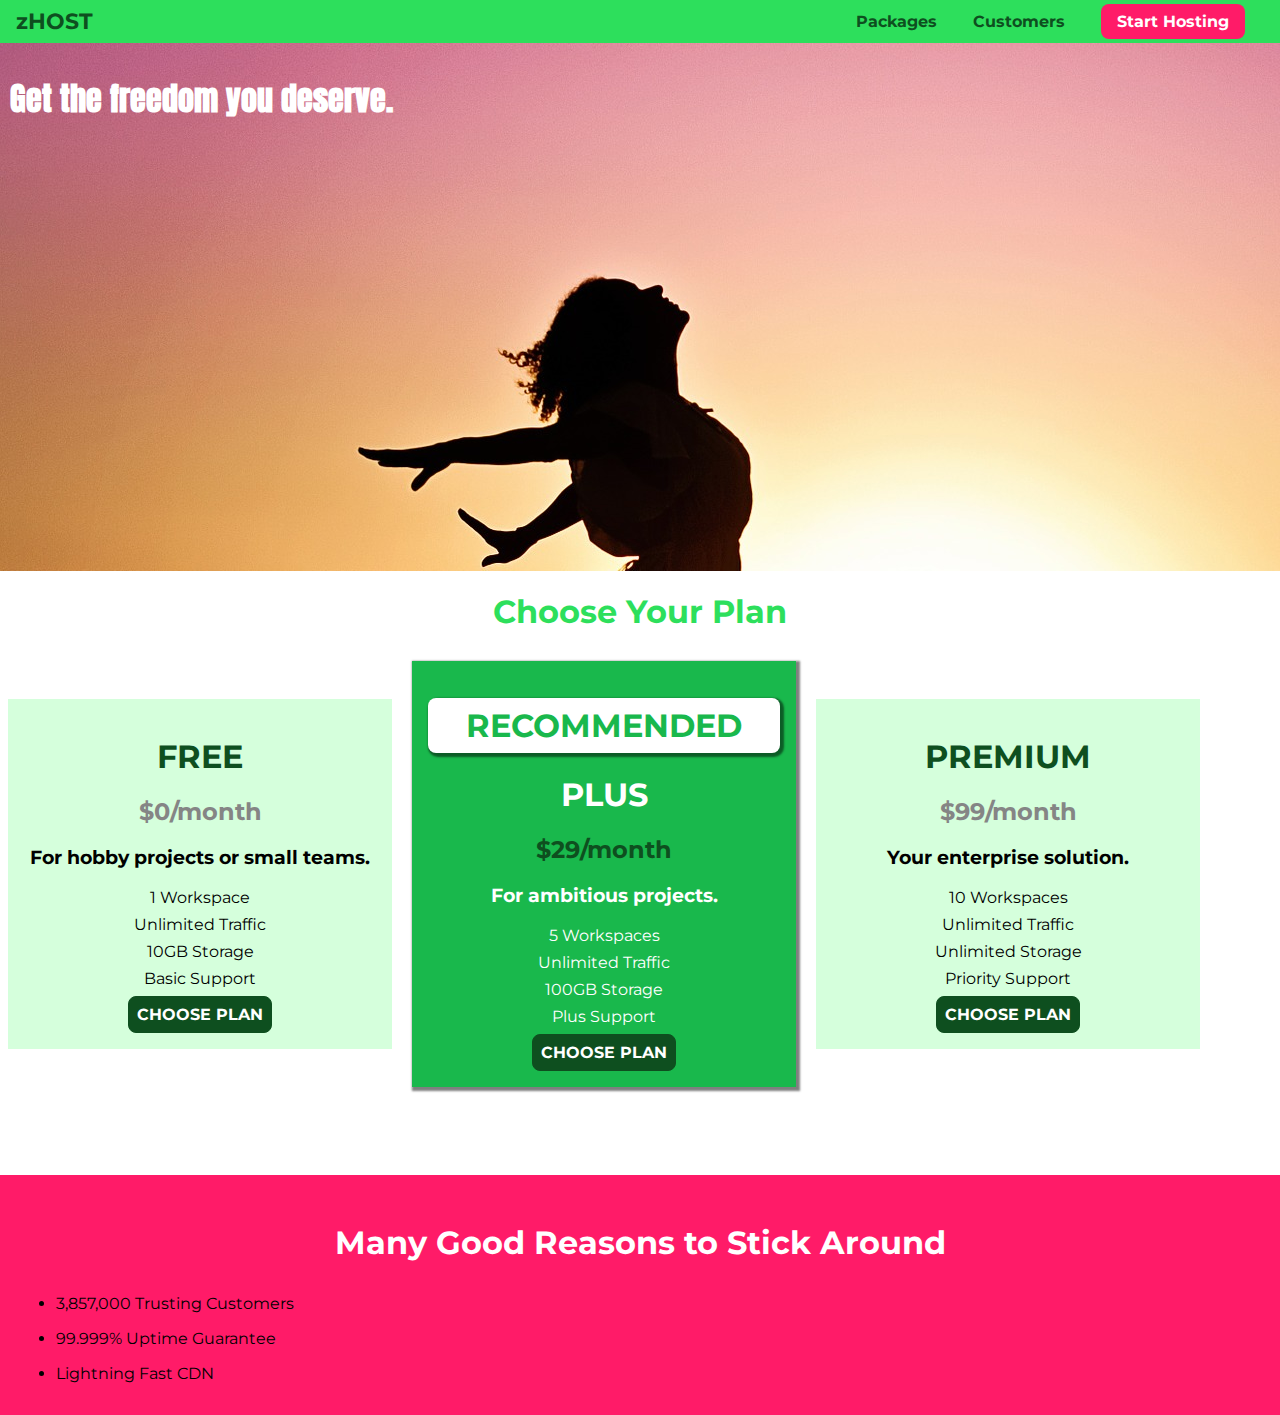
==== index.html @ 57a6389d "styling key features section" ====
<!DOCTYPE html>
<html lang="en">
  <head>
    <meta charset="UTF-8" />
    <meta http-equiv="X-UA-Compatible" content="ie=edge" />
    <title>uHost</title>
    <link rel="shortcut icon" href="favicon.png" />
    <link
      href="https://fonts.googleapis.com/css?family=Anton"
      rel="stylesheet"
    />
    <link
      href="https://fonts.googleapis.com/css?family=Montserrat:400,700"
      rel="stylesheet"
    />
    <link rel="stylesheet" href="main.css" />
  </head>

  <body>
    <header class="main-header">
      <div>
        <a href="index.html" class="main-header__brand">
          zHOST
        </a>
      </div>
      <nav class="main-nav">
        <ul class="main-nav__items">
          <li class="main-nav__item">
            <a href="packages/index.html">Packages</a>
          </li>
          <li class="main-nav__item">
            <a href="customers/index.html">Customers</a>
          </li>
          <li class="main-nav__item main-nav__item--cta">
            <a href="start-hosting/index.html">Start Hosting</a>
          </li>
        </ul>
      </nav>
    </header>
    <main>
      <section id="product-overview">
        <h1>Get the freedom you deserve.</h1>
      </section>
      <section id="plans">
        <h1 class="section-title">Choose Your Plan</h1>
        <div>
          <article class="plan">
            <h1 class="plan__title">FREE</h1>
            <h2 class="plan__price">$0/month</h2>
            <h3>For hobby projects or small teams.</h3>
            <ul class="plan__features">
              <li class="plan__feature">1 Workspace</li>
              <li class="plan__feature">Unlimited Traffic</li>
              <li class="plan__feature">10GB Storage</li>
              <li class="plan__feature">Basic Support</li>
            </ul>
            <div>
              <button class="button">CHOOSE PLAN</button>
            </div>
          </article>
          <article class="plan plan--highlighted">
            <h1 class="plan__annotation">RECOMMENDED</h1>
            <h1 class="plan__title">PLUS</h1>
            <h2 class="plan__price">$29/month</h2>
            <h3>For ambitious projects.</h3>
            <ul class="plan__features">
              <li class="plan__feature">5 Workspaces</li>
              <li class="plan__feature">Unlimited Traffic</li>
              <li class="plan__feature">100GB Storage</li>
              <li class="plan__feature">Plus Support</li>
            </ul>
            <div>
              <button class="button">CHOOSE PLAN</button>
            </div>
          </article>
          <article class="plan">
            <h1 class="plan__title">PREMIUM</h1>
            <h2 class="plan__price">$99/month</h2>
            <h3>Your enterprise solution.</h3>
            <ul class="plan__features">
              <li class="plan__feature">10 Workspaces</li>
              <li class="plan__feature">Unlimited Traffic</li>
              <li class="plan__feature">Unlimited Storage</li>
              <li class="plan__feature">Priority Support</li>
            </ul>
            <div>
              <button class="button">CHOOSE PLAN</button>
            </div>
          </article>
        </div>
      </section>
      <section id="key-features">
        <h1 class="section-title">Many Good Reasons to Stick Around</h1>
        <ul>
          <li>
            <div></div>
            <p>3,857,000 Trusting Customers</p>
          </li>
          <li>
            <div></div>
            <p>99.999% Uptime Guarantee</p>
          </li>
          <li>
            <div></div>
            <p>Lightning Fast CDN</p>
          </li>
        </ul>
      </section>
    </main>
  </body>
</html>
---- main.css ----
* {
  box-sizing: border-box;
}

body {
  font-family: "Montserrat", sans-serif;
  margin: 0;
}

#product-overview {
  background: url("./freedom.jpg");
  width: 100%;
  height: 528px;
  padding: 10px;
}

.section-title {
  color: #2ddf5c;
  text-align: center;
}

#product-overview h1 {
  color: white;
  font-family: "Anton", sans-serif;
}

.plan {
  background: #d5ffdc;
  text-align: center;
  padding: 16px;
  margin: 8px;
  display: inline-block;
  width: 30%;
  vertical-align: middle;
}

.plan--highlighted {
  background: #19b84c;
  color: white;
  box-shadow: 2px 2px 2px 2px rgba(0, 0, 0, 0.5);
}

.plan__annotation {
  background: white;
  color: #19b84c;
  padding: 8px;
  box-shadow: 2px 2px 2px 2px rgba(0, 0, 0, 0.5);
  border-radius: 8px;
}

.plan__title {
  color: #0e4f1f;
}

.plan__price {
  color: #858585;
}

.plan--highlighted .plan__title {
  color: white;
}

.plan--highlighted .plan__price {
  color: #0e4f1f;
}

.plan__features {
  list-style: none;
  margin: 0;
  padding: 0;
}

.plan__feature {
  margin: 8px 0;
}

.button {
  background: #0e4f1f;
  color: white;
  font: inherit;
  border: 1.5px solid #0e4f1f;
  padding: 8px;
  border-radius: 8px;
  font-weight: bold;
  cursor: pointer;
}

.button:hover,
.button:active {
  background: white;
  color: #0e4f1f;
}

.button:focus {
  outline: none;
}

#key-features {
  background: #ff1b68;
  margin-top: 80px;
  padding: 16px;
}

#key-features .section-title{
  color: white;
  margin: 32px;
}


.main-header {
  width: 100%;
  background: #2ddf5c;
  padding: 8px 16px;
}

.main-header > div {
  display: inline-block;
  vertical-align: middle;
}

.main-header__brand {
  color: #0e4f1f;
  text-decoration: none;
  font-weight: bold;
  font-size: 22px;
}
.main-nav {
  display: inline-block;
  text-align: right;
  width: calc(100% - 84px);
  vertical-align: middle;
}

.main-nav__items {
  margin: 0;
  padding: 0;
  list-style: none;
}
.main-nav__item {
  display: inline-block;
  margin: 0 16px;
}

.main-nav__item a {
  text-decoration: none;
  color: #0e4f1f;
  font-weight: bold;
  padding: 3px 0;
}

.main-nav__item a:hover,
.main-nav__item a:active {
  color: white;
  border-bottom: 5px solid white;
}

.main-nav__item--cta a {
  color: white;
  background: #ff1b68;
  padding: 8px 16px;
  border-radius: 8px;
}

.main-nav__item--cta a:hover,
.main-nav__item--cta a:active {
  color: #ff1b68;
  background: white;
  border: none;
}
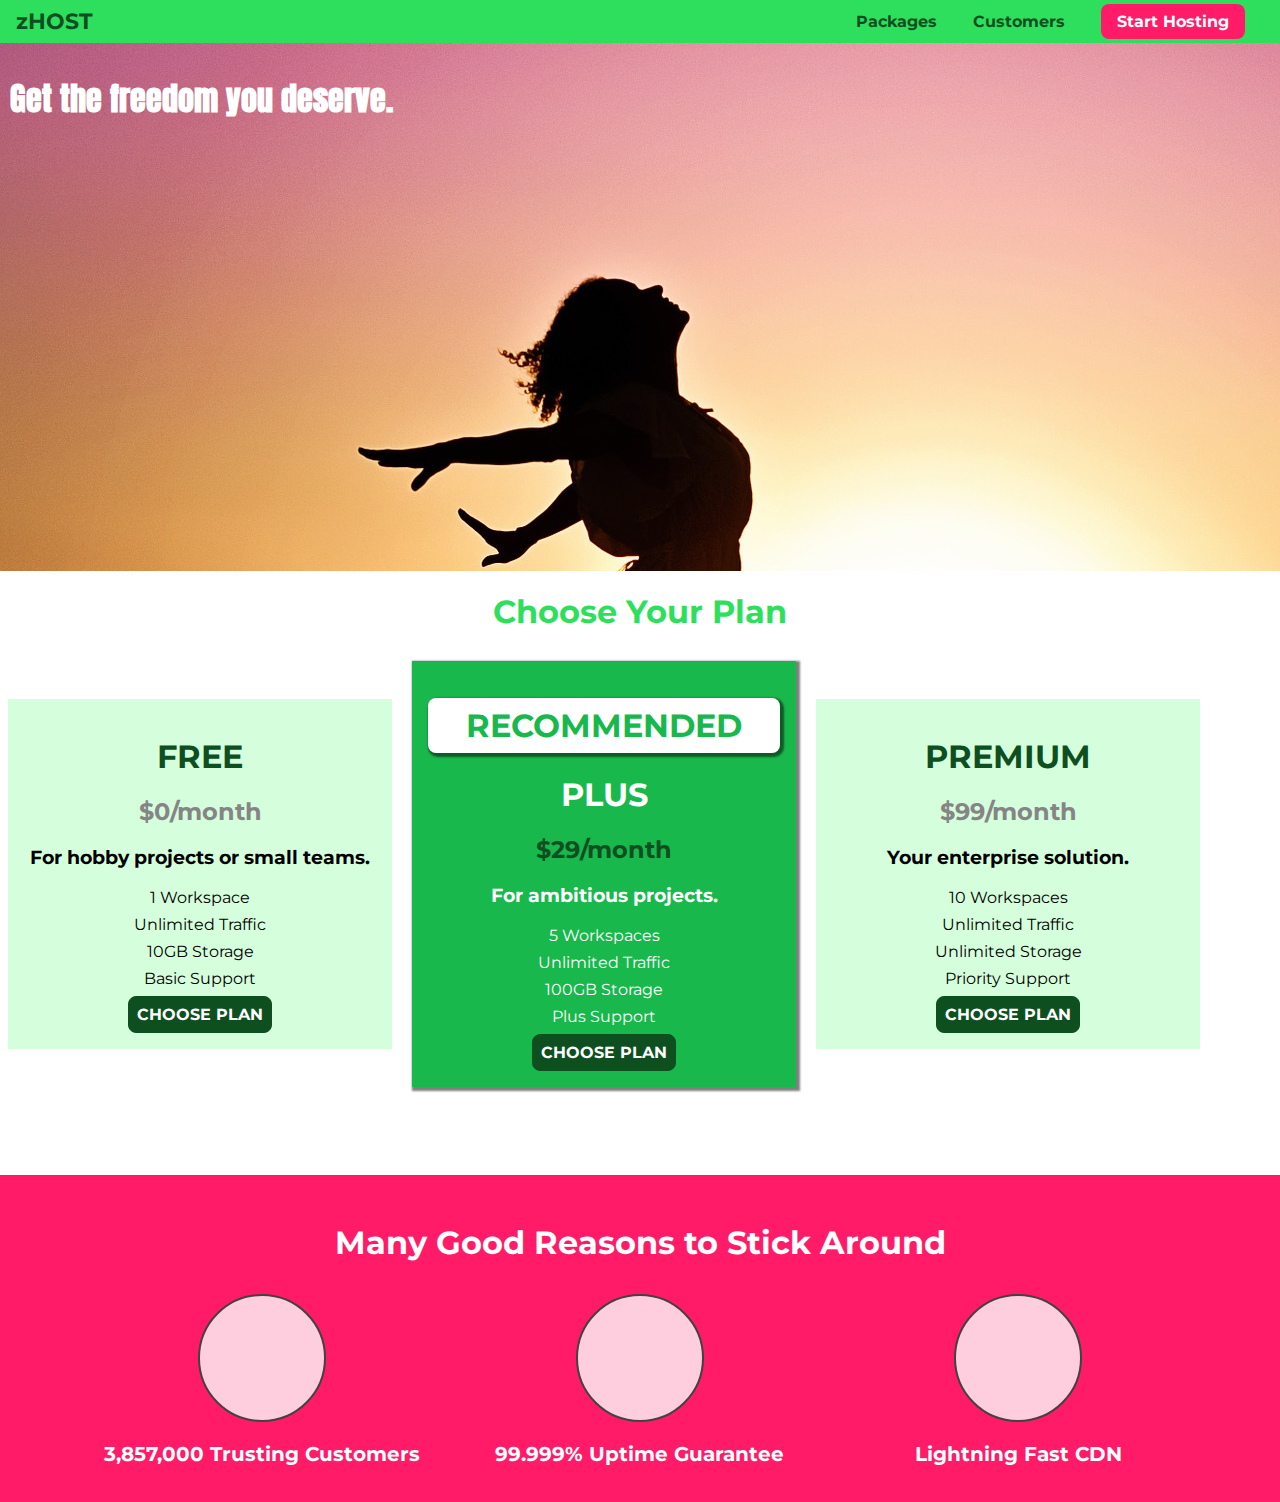
==== commit ce66e215: "added key feature styling" ====
--- a/index.html
+++ b/index.html
@@ -91,18 +91,18 @@
       </section>
       <section id="key-features">
         <h1 class="section-title">Many Good Reasons to Stick Around</h1>
-        <ul>
-          <li>
-            <div></div>
-            <p>3,857,000 Trusting Customers</p>
+        <ul class="key-feature__list">
+          <li class="key-feature">
+            <div class="key-feature__image"></div>
+            <p class="key-feature__description">3,857,000 Trusting Customers</p>
           </li>
-          <li>
-            <div></div>
-            <p>99.999% Uptime Guarantee</p>
+          <li class="key-feature">
+            <div class="key-feature__image"></div>
+            <p class="key-feature__description">99.999% Uptime Guarantee</p>
           </li>
-          <li>
-            <div></div>
-            <p>Lightning Fast CDN</p>
+          <li class="key-feature">
+            <div class="key-feature__image"></div>
+            <p class="key-feature__description">Lightning Fast CDN</p>
           </li>
         </ul>
       </section>
--- a/main.css
+++ b/main.css
@@ -101,11 +101,41 @@
   padding: 16px;
 }
 
-#key-features .section-title{
+#key-features .section-title {
   color: white;
   margin: 32px;
 }
 
+.key-feature__list {
+  list-style-type: none;
+  margin: 0;
+  padding: 0;
+  text-align: center;
+}
+
+.key-feature {
+  display: inline-block;
+  width: 30%;
+  vertical-align: top;
+}
+
+.key-feature__image {
+  background: #ffcede;
+  width: 128px;
+  height: 128px;
+  border: 2px solid #424242;
+  border-radius: 50%;
+  margin: auto;
+}
+
+.key-feature__description {
+  text-align: center;
+  font-weight: bold;
+  color: white;
+  font-size: 20px;
+
+
+}
 
 .main-header {
   width: 100%;
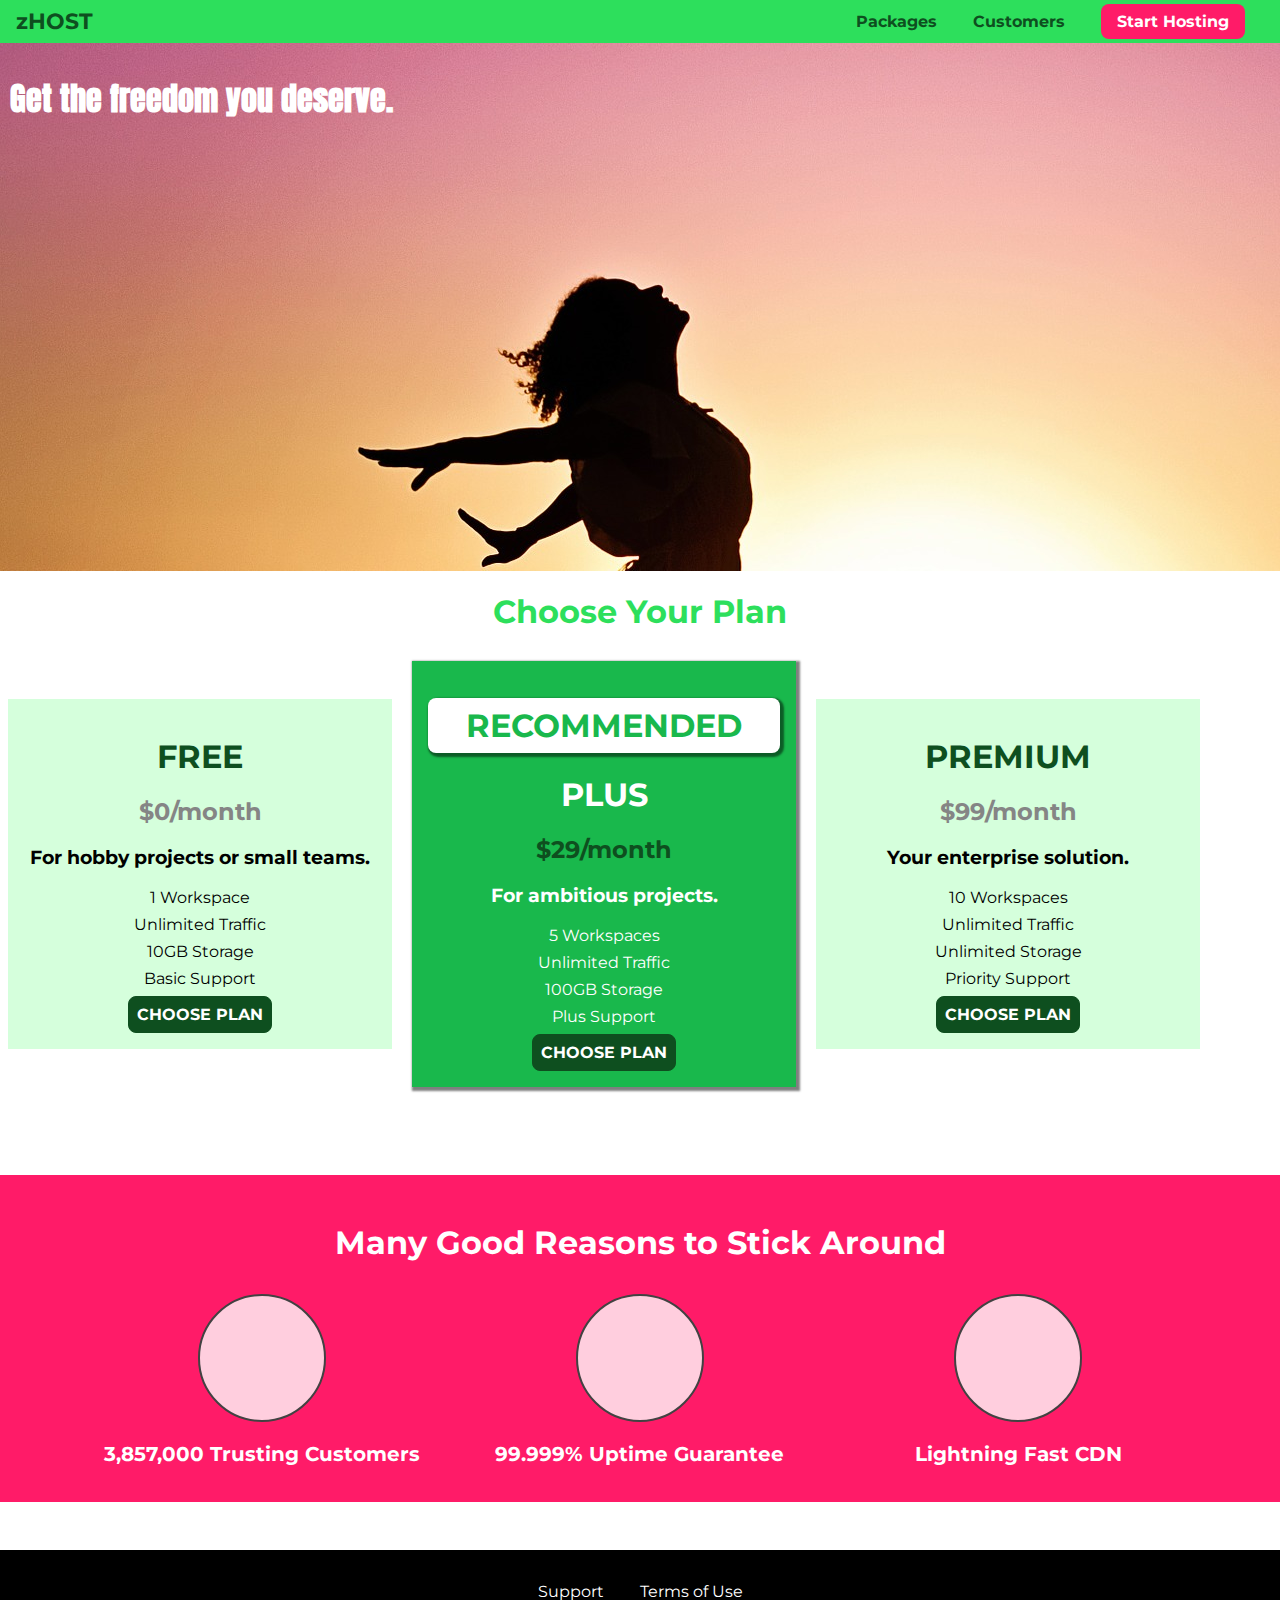
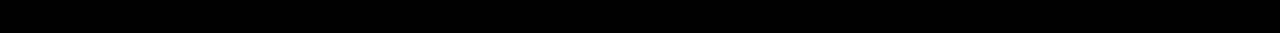
==== commit 1d3eeb95: "styled footer" ====
--- a/index.html
+++ b/index.html
@@ -107,5 +107,17 @@
         </ul>
       </section>
     </main>
+    <footer class="main-footer">
+      <nav>
+          <ul class="main-footer__links">
+              <li class="main-footer__link">
+                  <a href="#">Support</a>
+              </li>
+              <li class="main-footer__link">
+                  <a href="#">Terms of Use</a>
+              </li>
+          </ul>
+      </nav>
+  </footer>
   </body>
 </html>
--- a/main.css
+++ b/main.css
@@ -133,8 +133,6 @@
   font-weight: bold;
   color: white;
   font-size: 20px;
-
-
 }
 
 .main-header {
@@ -197,3 +195,31 @@
   background: white;
   border: none;
 }
+
+.main-footer {
+  background: black;
+  padding: 32px;
+  margin-top: 48px;
+}
+
+.main-footer__links {
+  list-style: none;
+  margin: 0;
+  padding: 0;
+  text-align: center;
+}
+
+.main-footer__link {
+  display: inline-block;
+  margin: 0 16px;
+}
+
+.main-footer__link a {
+  color: white;
+  text-decoration: none;
+}
+
+.main-footer__link a:hover,
+.main-footer__link a:active {
+  color: #ccc;
+}
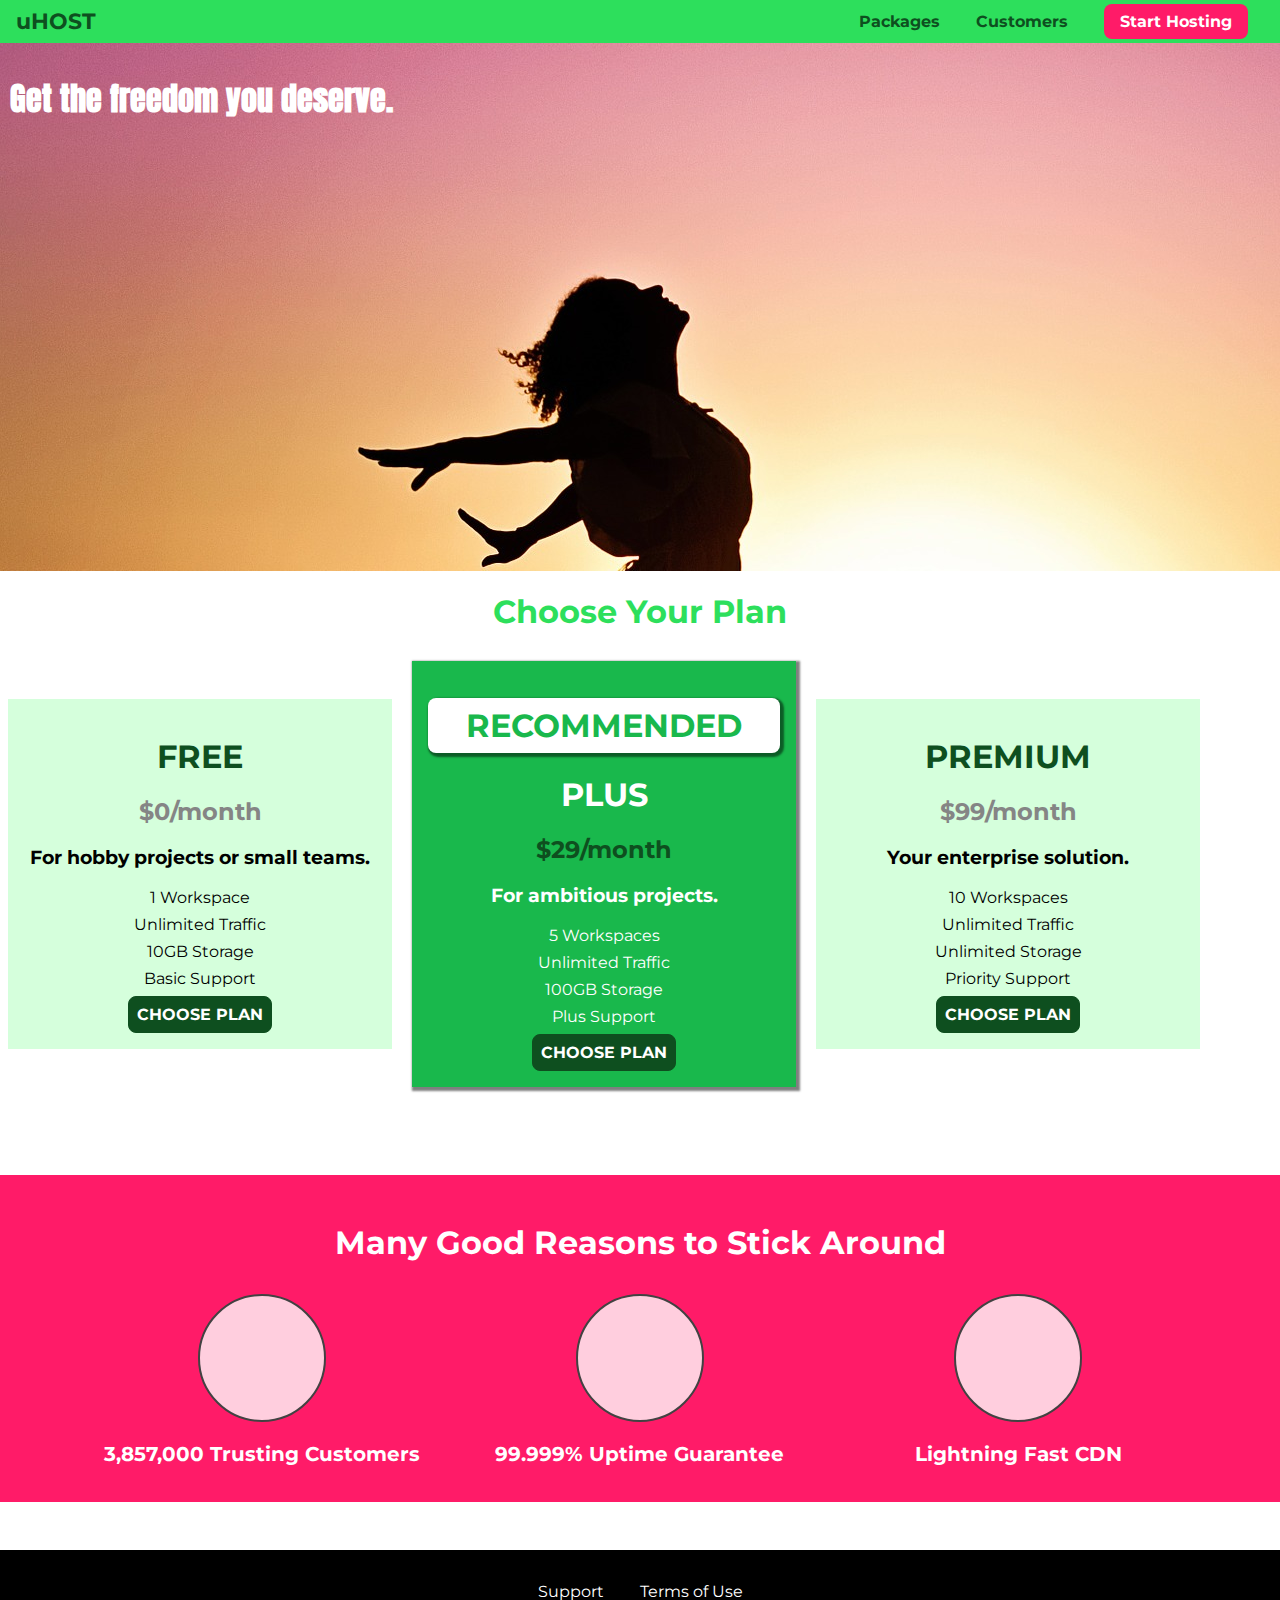
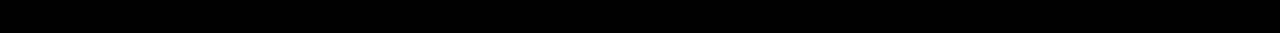
==== commit d417de5c: "styled footer" ====
--- a/index.html
+++ b/index.html
@@ -20,7 +20,7 @@
     <header class="main-header">
       <div>
         <a href="index.html" class="main-header__brand">
-          zHOST
+          uHOST
         </a>
       </div>
       <nav class="main-nav">
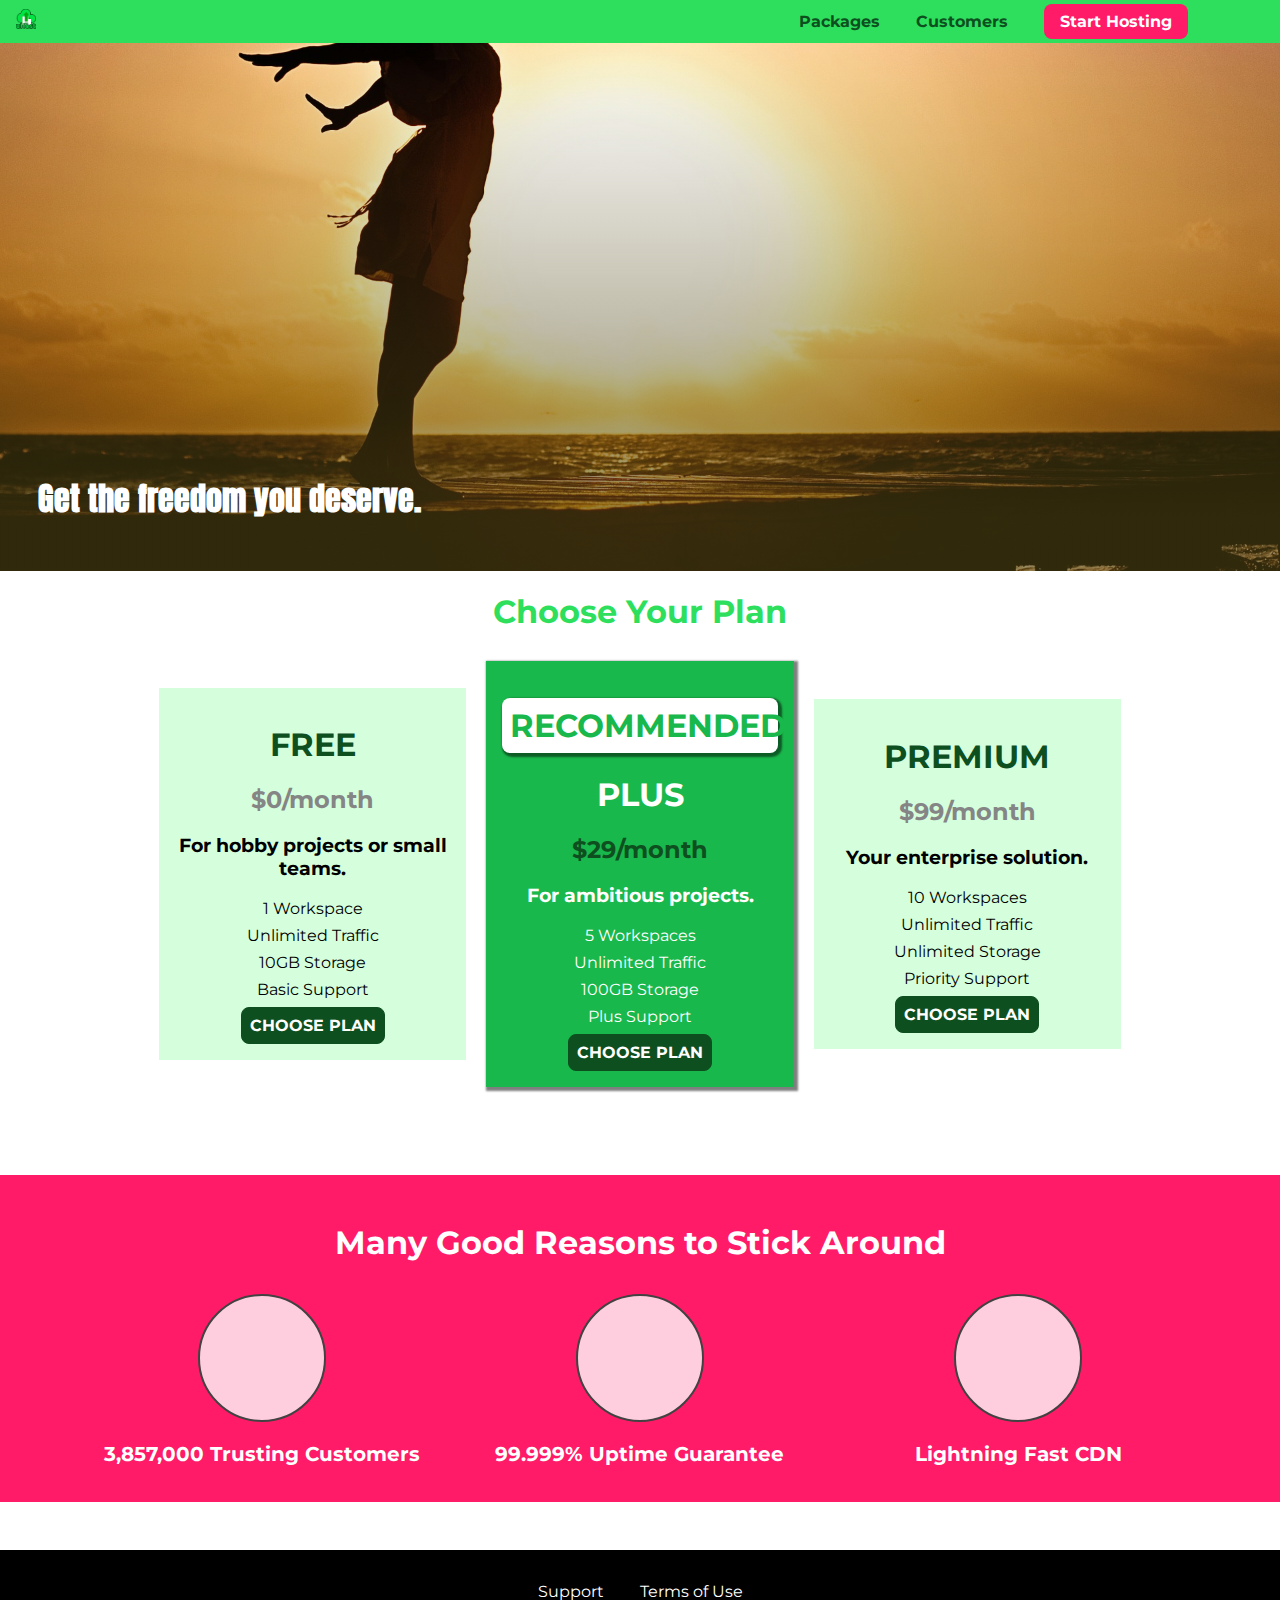
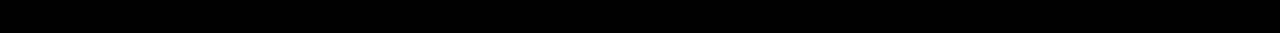
==== commit 2586b889: "added linear gradient to background image" ====
--- a/index.html
+++ b/index.html
@@ -13,6 +13,8 @@
       href="https://fonts.googleapis.com/css?family=Montserrat:400,700"
       rel="stylesheet"
     />
+
+    <link rel="stylesheet" href="shared.css" />
     <link rel="stylesheet" href="main.css" />
   </head>
 
@@ -20,7 +22,7 @@
     <header class="main-header">
       <div>
         <a href="index.html" class="main-header__brand">
-          uHOST
+          <img src="images/uhost-icon.png" alt="uHost - Your favorite hosting company">
         </a>
       </div>
       <nav class="main-nav">
@@ -43,7 +45,7 @@
       </section>
       <section id="plans">
         <h1 class="section-title">Choose Your Plan</h1>
-        <div>
+        <div class="plan__list">
           <article class="plan">
             <h1 class="plan__title">FREE</h1>
             <h2 class="plan__price">$0/month</h2>
@@ -109,15 +111,15 @@
     </main>
     <footer class="main-footer">
       <nav>
-          <ul class="main-footer__links">
-              <li class="main-footer__link">
-                  <a href="#">Support</a>
-              </li>
-              <li class="main-footer__link">
-                  <a href="#">Terms of Use</a>
-              </li>
-          </ul>
+        <ul class="main-footer__links">
+          <li class="main-footer__link">
+            <a href="#">Support</a>
+          </li>
+          <li class="main-footer__link">
+            <a href="#">Terms of Use</a>
+          </li>
+        </ul>
       </nav>
-  </footer>
+    </footer>
   </body>
 </html>
--- a/shared.css
+++ b/shared.css
@@ -0,0 +1,129 @@
+* {
+  box-sizing: border-box;
+}
+
+body {
+  font-family: "Montserrat", sans-serif;
+  margin: 0;
+}
+
+.main-header {
+  position: fixed;
+  width: 100%;
+  background: #2ddf5c;
+  padding: 8px 16px;
+  z-index: 1;
+  top: 0;
+}
+
+.main-header > div {
+  display: inline-block;
+  vertical-align: middle;
+}
+
+.main-header__brand {
+  color: #0e4f1f;
+  text-decoration: none;
+  font-weight: bold;
+  font-size: 22px;
+  /* height: 22px; */
+  width: 20px;
+  display: inline-block;
+}
+
+.main-header__brand img {
+  /* height: 100%; */
+  width: 100%;
+}
+.main-nav {
+  display: inline-block;
+  text-align: right;
+  width: calc(100% - 84px);
+  vertical-align: middle;
+}
+
+.main-nav__items {
+  margin: 0;
+  padding: 0;
+  list-style: none;
+}
+.main-nav__item {
+  display: inline-block;
+  margin: 0 16px;
+}
+
+.main-nav__item a {
+  text-decoration: none;
+  color: #0e4f1f;
+  font-weight: bold;
+  padding: 3px 0;
+}
+
+.main-nav__item a:hover,
+.main-nav__item a:active {
+  color: white;
+  border-bottom: 5px solid white;
+}
+
+.main-nav__item--cta a {
+  color: white;
+  background: #ff1b68;
+  padding: 8px 16px;
+  border-radius: 8px;
+}
+
+.main-nav__item--cta a:hover,
+.main-nav__item--cta a:active {
+  color: #ff1b68;
+  background: white;
+  border: none;
+}
+
+.main-footer {
+  background: black;
+  padding: 32px;
+  margin-top: 48px;
+}
+
+.main-footer__links {
+  list-style: none;
+  margin: 0;
+  padding: 0;
+  text-align: center;
+}
+
+.main-footer__link {
+  display: inline-block;
+  margin: 0 16px;
+}
+
+.main-footer__link a {
+  color: white;
+  text-decoration: none;
+}
+
+.main-footer__link a:hover,
+.main-footer__link a:active {
+  color: #ccc;
+}
+
+.button {
+  background: #0e4f1f;
+  color: white;
+  font: inherit;
+  border: 1.5px solid #0e4f1f;
+  padding: 8px;
+  border-radius: 8px;
+  font-weight: bold;
+  cursor: pointer;
+}
+
+.button:hover,
+.button:active {
+  background: white;
+  color: #0e4f1f;
+}
+
+.button:focus {
+  outline: none;
+}
--- a/main.css
+++ b/main.css
@@ -1,29 +1,32 @@
-* {
-  box-sizing: border-box;
-}
-
-body {
-  font-family: "Montserrat", sans-serif;
-  margin: 0;
-}
 
 #product-overview {
-  background: url("./freedom.jpg");
+  background: linear-gradient(to top, rgba(80,68,18,0.6) 10%, transparent), url("images/freedom.jpg") left 50% bottom 20%/cover no-repeat border-box,#ff1b68 ;
+  position: relative;
+  /* background-image: linear-gradient(180deg,red ,transparent); */
+  margin-top: 43px; 
+  /* background-image: radial-gradient(circle at top left,red, blue, green); */
   width: 100%;
   height: 528px;
   padding: 10px;
 }
-
 .section-title {
   color: #2ddf5c;
   text-align: center;
 }
 
 #product-overview h1 {
+  position: absolute;
+  bottom: 5%;
+  left: 3%;
   color: white;
   font-family: "Anton", sans-serif;
 }
 
+.plan__list {
+  width: 80%;
+  margin: auto;
+  text-align: center;
+}
 .plan {
   background: #d5ffdc;
   text-align: center;
@@ -74,27 +77,6 @@
   margin: 8px 0;
 }
 
-.button {
-  background: #0e4f1f;
-  color: white;
-  font: inherit;
-  border: 1.5px solid #0e4f1f;
-  padding: 8px;
-  border-radius: 8px;
-  font-weight: bold;
-  cursor: pointer;
-}
-
-.button:hover,
-.button:active {
-  background: white;
-  color: #0e4f1f;
-}
-
-.button:focus {
-  outline: none;
-}
-
 #key-features {
   background: #ff1b68;
   margin-top: 80px;
@@ -134,92 +116,3 @@
   color: white;
   font-size: 20px;
 }
-
-.main-header {
-  width: 100%;
-  background: #2ddf5c;
-  padding: 8px 16px;
-}
-
-.main-header > div {
-  display: inline-block;
-  vertical-align: middle;
-}
-
-.main-header__brand {
-  color: #0e4f1f;
-  text-decoration: none;
-  font-weight: bold;
-  font-size: 22px;
-}
-.main-nav {
-  display: inline-block;
-  text-align: right;
-  width: calc(100% - 84px);
-  vertical-align: middle;
-}
-
-.main-nav__items {
-  margin: 0;
-  padding: 0;
-  list-style: none;
-}
-.main-nav__item {
-  display: inline-block;
-  margin: 0 16px;
-}
-
-.main-nav__item a {
-  text-decoration: none;
-  color: #0e4f1f;
-  font-weight: bold;
-  padding: 3px 0;
-}
-
-.main-nav__item a:hover,
-.main-nav__item a:active {
-  color: white;
-  border-bottom: 5px solid white;
-}
-
-.main-nav__item--cta a {
-  color: white;
-  background: #ff1b68;
-  padding: 8px 16px;
-  border-radius: 8px;
-}
-
-.main-nav__item--cta a:hover,
-.main-nav__item--cta a:active {
-  color: #ff1b68;
-  background: white;
-  border: none;
-}
-
-.main-footer {
-  background: black;
-  padding: 32px;
-  margin-top: 48px;
-}
-
-.main-footer__links {
-  list-style: none;
-  margin: 0;
-  padding: 0;
-  text-align: center;
-}
-
-.main-footer__link {
-  display: inline-block;
-  margin: 0 16px;
-}
-
-.main-footer__link a {
-  color: white;
-  text-decoration: none;
-}
-
-.main-footer__link a:hover,
-.main-footer__link a:active {
-  color: #ccc;
-}
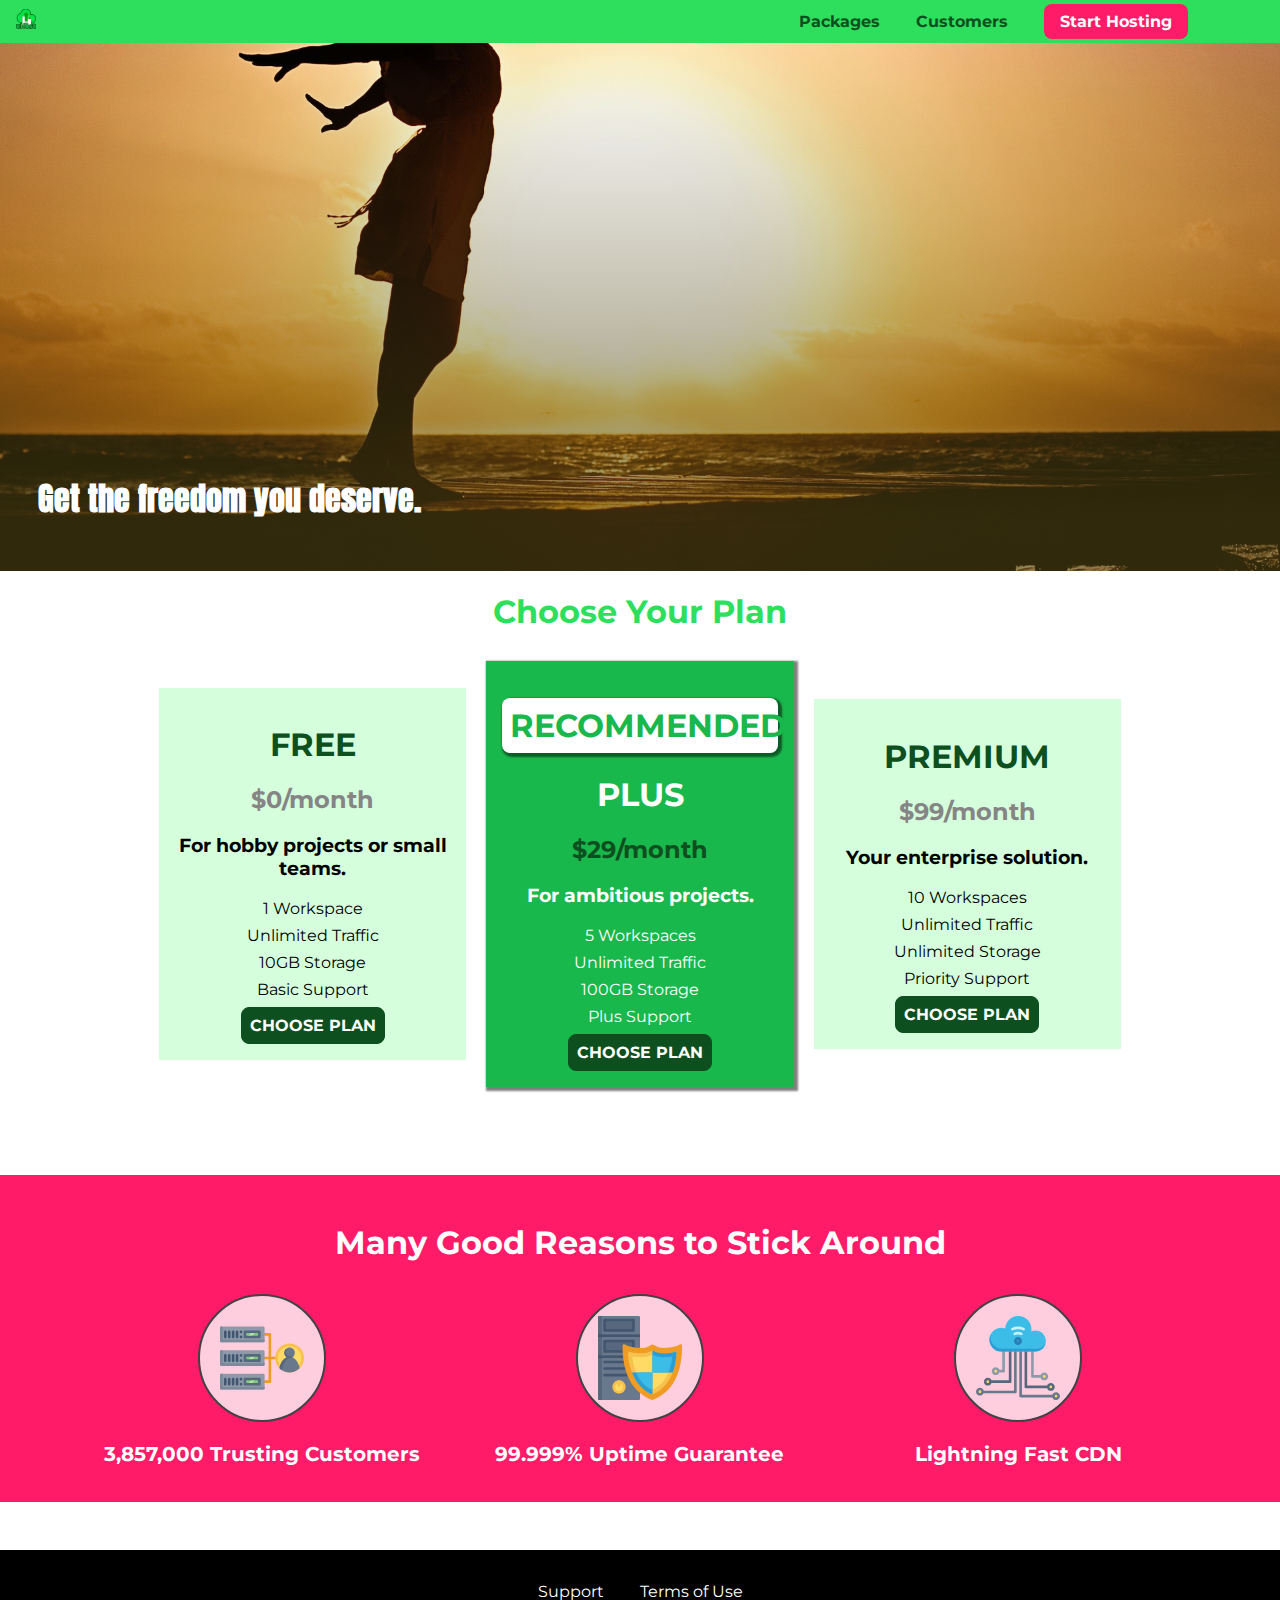
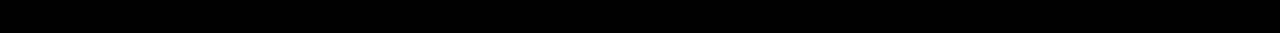
==== commit fe03daa1: "added svgs" ====
--- a/index.html
+++ b/index.html
@@ -22,7 +22,10 @@
     <header class="main-header">
       <div>
         <a href="index.html" class="main-header__brand">
-          <img src="images/uhost-icon.png" alt="uHost - Your favorite hosting company">
+          <img
+            src="images/uhost-icon.png"
+            alt="uHost - Your favorite hosting company"
+          />
         </a>
       </div>
       <nav class="main-nav">
@@ -95,15 +98,395 @@
         <h1 class="section-title">Many Good Reasons to Stick Around</h1>
         <ul class="key-feature__list">
           <li class="key-feature">
-            <div class="key-feature__image"></div>
+            <div class="key-feature__image">
+              <svg viewBox="0 0 512 512">
+                <path
+                  style="fill: #f09b24;"
+                  d="M344,248h-32V112c0-4.418-3.582-8-8-8h-40c-4.418,0-8,3.582-8,8s3.582,8,8,8h32v128h-32  c-4.418,0-8,3.582-8,8s3.582,8,8,8h32v128h-32c-4.418,0-8,3.582-8,8s3.582,8,8,8h40c4.418,0,8-3.582,8-8V264h32c4.418,0,8-3.582,8-8  S348.418,248,344,248z"
+                />
+                <path
+                  style="fill: #8e9aa9;"
+                  d="M264,64H8c-4.418,0-8,3.582-8,8v80c0,4.418,3.582,8,8,8h256c4.418,0,8-3.582,8-8V72  C272,67.582,268.418,64,264,64z"
+                />
+                <path
+                  style="fill: #7c899b;"
+                  d="M24,144c-4.418,0-8-3.582-8-8V64H8c-4.418,0-8,3.582-8,8v80c0,4.418,3.582,8,8,8h256  c4.418,0,8-3.582,8-8v-8H24z"
+                />
+                <rect
+                  x="152"
+                  y="96"
+                  style="fill: #b8e3a8;"
+                  width="88"
+                  height="32"
+                />
+                <g>
+                  <polygon
+                    style="fill: #7ec97d;"
+                    points="152,96 152,128 166,128 198,96  "
+                  />
+                  <polygon
+                    style="fill: #7ec97d;"
+                    points="220,96 188,128 240,128 240,96  "
+                  />
+                </g>
+                <path
+                  style="fill: #56677e;"
+                  d="M240,136h-88c-4.418,0-8-3.582-8-8V96c0-4.418,3.582-8,8-8h88c4.418,0,8,3.582,8,8v32  C248,132.418,244.418,136,240,136z M160,120h72v-16h-72V120z"
+                />
+                <g>
+                  <path
+                    style="fill: #435670;"
+                    d="M32,136c-4.418,0-8-3.582-8-8V96c0-4.418,3.582-8,8-8s8,3.582,8,8v32C40,132.418,36.418,136,32,136z   "
+                  />
+                  <path
+                    style="fill: #435670;"
+                    d="M56,136c-4.418,0-8-3.582-8-8V96c0-4.418,3.582-8,8-8s8,3.582,8,8v32C64,132.418,60.418,136,56,136z   "
+                  />
+                  <path
+                    style="fill: #435670;"
+                    d="M80,136c-4.418,0-8-3.582-8-8V96c0-4.418,3.582-8,8-8s8,3.582,8,8v32C88,132.418,84.418,136,80,136z   "
+                  />
+                  <path
+                    style="fill: #435670;"
+                    d="M104,136c-4.418,0-8-3.582-8-8V96c0-4.418,3.582-8,8-8s8,3.582,8,8v32   C112,132.418,108.418,136,104,136z"
+                  />
+                  <path
+                    style="fill: #435670;"
+                    d="M128,105c-4.418,0-8-3.582-8-8v-1c0-4.418,3.582-8,8-8s8,3.582,8,8v1   C136,101.418,132.418,105,128,105z"
+                  />
+                  <path
+                    style="fill: #435670;"
+                    d="M128,136c-4.418,0-8-3.582-8-8v-1c0-4.418,3.582-8,8-8s8,3.582,8,8v1   C136,132.418,132.418,136,128,136z"
+                  />
+                </g>
+                <path
+                  style="fill: #8e9aa9;"
+                  d="M264,208H8c-4.418,0-8,3.582-8,8v80c0,4.418,3.582,8,8,8h256c4.418,0,8-3.582,8-8v-80  C272,211.582,268.418,208,264,208z"
+                />
+                <path
+                  style="fill: #7c899b;"
+                  d="M24,288c-4.418,0-8-3.582-8-8v-72H8c-4.418,0-8,3.582-8,8v80c0,4.418,3.582,8,8,8h256  c4.418,0,8-3.582,8-8v-8H24z"
+                />
+                <rect
+                  x="152"
+                  y="240"
+                  style="fill: #b8e3a8;"
+                  width="88"
+                  height="32"
+                />
+                <g>
+                  <polygon
+                    style="fill: #7ec97d;"
+                    points="152,240 152,272 166,272 198,240  "
+                  />
+                  <polygon
+                    style="fill: #7ec97d;"
+                    points="220,240 188,272 240,272 240,240  "
+                  />
+                </g>
+                <path
+                  style="fill: #56677e;"
+                  d="M240,280h-88c-4.418,0-8-3.582-8-8v-32c0-4.418,3.582-8,8-8h88c4.418,0,8,3.582,8,8v32  C248,276.418,244.418,280,240,280z M160,264h72v-16h-72V264z"
+                />
+                <g>
+                  <path
+                    style="fill: #435670;"
+                    d="M32,280c-4.418,0-8-3.582-8-8v-32c0-4.418,3.582-8,8-8s8,3.582,8,8v32C40,276.418,36.418,280,32,280   z"
+                  />
+                  <path
+                    style="fill: #435670;"
+                    d="M56,280c-4.418,0-8-3.582-8-8v-32c0-4.418,3.582-8,8-8s8,3.582,8,8v32C64,276.418,60.418,280,56,280   z"
+                  />
+                  <path
+                    style="fill: #435670;"
+                    d="M80,280c-4.418,0-8-3.582-8-8v-32c0-4.418,3.582-8,8-8s8,3.582,8,8v32C88,276.418,84.418,280,80,280   z"
+                  />
+                  <path
+                    style="fill: #435670;"
+                    d="M104,280c-4.418,0-8-3.582-8-8v-32c0-4.418,3.582-8,8-8s8,3.582,8,8v32   C112,276.418,108.418,280,104,280z"
+                  />
+                  <path
+                    style="fill: #435670;"
+                    d="M128,249c-4.418,0-8-3.582-8-8v-1c0-4.418,3.582-8,8-8s8,3.582,8,8v1   C136,245.418,132.418,249,128,249z"
+                  />
+                  <path
+                    style="fill: #435670;"
+                    d="M128,280c-4.418,0-8-3.582-8-8v-1c0-4.418,3.582-8,8-8s8,3.582,8,8v1   C136,276.418,132.418,280,128,280z"
+                  />
+                </g>
+                <path
+                  style="fill: #8e9aa9;"
+                  d="M264,352H8c-4.418,0-8,3.582-8,8v80c0,4.418,3.582,8,8,8h256c4.418,0,8-3.582,8-8v-80  C272,355.582,268.418,352,264,352z"
+                />
+                <path
+                  style="fill: #7c899b;"
+                  d="M24,432c-4.418,0-8-3.582-8-8v-72H8c-4.418,0-8,3.582-8,8v80c0,4.418,3.582,8,8,8h256  c4.418,0,8-3.582,8-8v-8H24z"
+                />
+                <rect
+                  x="152"
+                  y="384"
+                  style="fill: #b8e3a8;"
+                  width="88"
+                  height="32"
+                />
+                <g>
+                  <polygon
+                    style="fill: #7ec97d;"
+                    points="152,384 152,416 166,416 198,384  "
+                  />
+                  <polygon
+                    style="fill: #7ec97d;"
+                    points="220,384 188,416 240,416 240,384  "
+                  />
+                </g>
+                <path
+                  style="fill: #56677e;"
+                  d="M240,424h-88c-4.418,0-8-3.582-8-8v-32c0-4.418,3.582-8,8-8h88c4.418,0,8,3.582,8,8v32  C248,420.418,244.418,424,240,424z M160,408h72v-16h-72V408z"
+                />
+                <g>
+                  <path
+                    style="fill: #435670;"
+                    d="M32,424c-4.418,0-8-3.582-8-8v-32c0-4.418,3.582-8,8-8s8,3.582,8,8v32C40,420.418,36.418,424,32,424   z"
+                  />
+                  <path
+                    style="fill: #435670;"
+                    d="M56,424c-4.418,0-8-3.582-8-8v-32c0-4.418,3.582-8,8-8s8,3.582,8,8v32C64,420.418,60.418,424,56,424   z"
+                  />
+                  <path
+                    style="fill: #435670;"
+                    d="M80,424c-4.418,0-8-3.582-8-8v-32c0-4.418,3.582-8,8-8s8,3.582,8,8v32C88,420.418,84.418,424,80,424   z"
+                  />
+                  <path
+                    style="fill: #435670;"
+                    d="M104,424c-4.418,0-8-3.582-8-8v-32c0-4.418,3.582-8,8-8s8,3.582,8,8v32   C112,420.418,108.418,424,104,424z"
+                  />
+                  <path
+                    style="fill: #435670;"
+                    d="M128,393c-4.418,0-8-3.582-8-8v-1c0-4.418,3.582-8,8-8s8,3.582,8,8v1   C136,389.418,132.418,393,128,393z"
+                  />
+                  <path
+                    style="fill: #435670;"
+                    d="M128,424c-4.418,0-8-3.582-8-8v-1c0-4.418,3.582-8,8-8s8,3.582,8,8v1   C136,420.418,132.418,424,128,424z"
+                  />
+                </g>
+                <path
+                  style="fill: #f7c14d;"
+                  d="M424,168c-48.523,0-88,39.477-88,88s39.477,88,88,88s88-39.477,88-88S472.523,168,424,168z"
+                />
+                <path
+                  style="fill: #ffdb66;"
+                  d="M424,184c-39.701,0-72,32.299-72,72s32.299,72,72,72s72-32.299,72-72S463.701,184,424,184z"
+                />
+                <path
+                  style="fill: #69788d;"
+                  d="M484.893,314.16C476.393,274.588,451.922,248,424,248s-52.393,26.588-60.893,66.16  c-0.605,2.82,0.354,5.749,2.511,7.664C381.731,336.124,402.465,344,424,344s42.269-7.876,58.381-22.176  C484.539,319.909,485.498,316.98,484.893,314.16z"
+                />
+                <path
+                  style="fill: #56677e;"
+                  d="M434.053,249.171C430.768,248.403,427.411,248,424,248c-27.922,0-52.393,26.588-60.893,66.16  c-0.605,2.82,0.354,5.749,2.511,7.664c3.383,3.002,6.979,5.703,10.734,8.125C384.904,286.243,407.373,255.378,434.053,249.171z"
+                />
+                <path
+                  style="fill: #69788d;"
+                  d="M424,192c-17.645,0-32,14.355-32,32s14.355,32,32,32s32-14.355,32-32S441.645,192,424,192z"
+                />
+                <path
+                  style="fill: #56677e;"
+                  d="M432,248c-17.645,0-32-14.355-32-32c0-6.783,2.128-13.076,5.742-18.258  C397.444,203.53,392,213.138,392,224c0,17.645,14.355,32,32,32c10.862,0,20.471-5.444,26.258-13.742  C445.076,245.872,438.783,248,432,248z"
+                />
+              </svg>
+            </div>
             <p class="key-feature__description">3,857,000 Trusting Customers</p>
           </li>
           <li class="key-feature">
-            <div class="key-feature__image"></div>
+            <div class="key-feature__image">
+              <svg viewBox="0 0 512 512">
+                <path
+                  style="fill: #69788d;"
+                  d="M248,0H8C3.582,0,0,3.582,0,8v496c0,4.418,3.582,8,8,8h240c4.418,0,8-3.582,8-8V8  C256,3.582,252.418,0,248,0z"
+                />
+                <path
+                  style="fill: #56677e;"
+                  d="M24,504V8c0-4.418,3.582-8,8-8H8C3.582,0,0,3.582,0,8v496c0,4.418,3.582,8,8,8h24  C27.582,512,24,508.418,24,504z"
+                />
+                <g>
+                  <rect
+                    x="0"
+                    y="112"
+                    style="fill: #435670;"
+                    width="256"
+                    height="16"
+                  />
+                  <rect
+                    x="0"
+                    y="240"
+                    style="fill: #435670;"
+                    width="256"
+                    height="16"
+                  />
+                </g>
+                <path
+                  style="fill: #f7c14d;"
+                  d="M128,392c-22.056,0-40,17.944-40,40s17.944,40,40,40s40-17.944,40-40S150.056,392,128,392z"
+                />
+                <path
+                  style="fill: #ffdb66;"
+                  d="M128,408c-13.233,0-24,10.767-24,24s10.767,24,24,24s24-10.767,24-24S141.233,408,128,408z"
+                />
+                <path
+                  style="fill: #f7c14d;"
+                  d="M128,392c-2.739,0-5.414,0.278-8,0.805V424c0,4.418,3.582,8,8,8c4.418,0,8-3.582,8-8v-31.195  C133.414,392.278,130.739,392,128,392z"
+                />
+                <g>
+                  <path
+                    style="fill: #435670;"
+                    d="M216,288H40c-4.418,0-8-3.582-8-8s3.582-8,8-8h176c4.418,0,8,3.582,8,8S220.418,288,216,288z"
+                  />
+                  <path
+                    style="fill: #435670;"
+                    d="M216,328H40c-4.418,0-8-3.582-8-8s3.582-8,8-8h176c4.418,0,8,3.582,8,8S220.418,328,216,328z"
+                  />
+                  <path
+                    style="fill: #435670;"
+                    d="M216,368H40c-4.418,0-8-3.582-8-8s3.582-8,8-8h176c4.418,0,8,3.582,8,8S220.418,368,216,368z"
+                  />
+                  <path
+                    style="fill: #435670;"
+                    d="M216,16H40c-4.418,0-8,3.582-8,8v64c0,4.418,3.582,8,8,8h176c4.418,0,8-3.582,8-8V24   C224,19.582,220.418,16,216,16z"
+                  />
+                </g>
+                <rect
+                  x="48"
+                  y="32"
+                  style="fill: #56677e;"
+                  width="160"
+                  height="48"
+                />
+                <path
+                  style="fill: #435670;"
+                  d="M216,144H40c-4.418,0-8,3.582-8,8v64c0,4.418,3.582,8,8,8h176c4.418,0,8-3.582,8-8v-64  C224,147.582,220.418,144,216,144z"
+                />
+                <rect
+                  x="48"
+                  y="160"
+                  style="fill: #56677e;"
+                  width="160"
+                  height="48"
+                />
+                <path
+                  style="fill: #f09b24;"
+                  d="M511.747,180.237c-0.194-6.537-8.107-10.107-13.135-5.894c-5.6,4.693-42.904,21.282-98.514,21.282  c-33.45,0-64.625-20.999-64.929-21.206c-2.9-1.991-6.764-1.85-9.512,0.346c-2.677,2.135-27.201,20.86-63.793,20.86  c-55.607,0-92.914-16.589-98.515-21.282c-5.028-4.211-12.941-0.645-13.135,5.894c-1.634,54.834,4.655,105.941,18.693,151.903  c12.096,39.604,29.759,74.047,52.497,102.373c27.538,34.304,62.743,59.882,104.66,76.045c3.069,1.918,6.757,1.921,9.83,0  c41.917-16.163,77.122-41.741,104.66-76.045c22.738-28.326,40.401-62.77,52.497-102.373  C507.092,286.179,513.381,235.071,511.747,180.237z"
+                />
+                <path
+                  style="fill: #f7c14d;"
+                  d="M476.21,221.226c-1.953-1.631-4.568-2.235-7.036-1.628c-21.686,5.327-44.926,8.028-69.075,8.028  c-25.926,0-49.633-8.975-64.955-16.504c-2.307-1.134-5.016-1.091-7.284,0.116c-14.059,7.477-36.919,16.388-65.994,16.388  c-24.153,0-47.394-2.701-69.075-8.028c-5.155-1.268-10.221,2.966-9.894,8.261c2.077,33.693,7.668,65.635,16.616,94.935  c22.774,74.565,66.139,126.334,128.888,153.868c2.032,0.891,4.397,0.891,6.43,0c61.777-27.107,104.716-78.876,127.62-153.868  c8.948-29.3,14.539-61.241,16.616-94.935C479.224,225.319,478.163,222.856,476.21,221.226z"
+                />
+                <path
+                  style="fill: #ffdb66;"
+                  d="M331.609,451.727c-52.604-25.289-89.304-70.987-109.144-135.944  c-6.532-21.39-11.162-44.336-13.82-68.447c17.133,2.852,34.952,4.291,53.22,4.291c29.394,0,53.376-7.793,69.978-15.561  c17.44,7.736,41.656,15.561,68.256,15.561c18.267,0,36.085-1.439,53.219-4.291c-2.659,24.112-7.288,47.06-13.82,68.448  C419.545,381.108,383.27,426.805,331.609,451.727z"
+                />
+                <g>
+                  <path
+                    style="fill: #2c9dd4;"
+                    d="M479.066,227.858c0.157-2.539-0.903-5.002-2.856-6.633s-4.568-2.235-7.036-1.628   c-21.686,5.327-44.926,8.028-69.075,8.028c-25.926,0-49.633-8.975-64.955-16.504c-1.057-0.52-2.2-0.78-3.345-0.806l-0.072,133.351   h123.601c2.556-6.746,4.933-13.702,7.123-20.874C471.398,293.493,476.989,261.552,479.066,227.858z"
+                  />
+                  <path
+                    style="fill: #2c9dd4;"
+                    d="M206.658,343.667c24.153,63.42,65.028,108.108,121.743,132.995c1.031,0.452,2.147,0.673,3.263,0.666   l0.063-133.661H206.658z"
+                  />
+                </g>
+                <g>
+                  <path
+                    style="fill: #3cbde8;"
+                    d="M439.497,315.783c6.532-21.389,11.161-44.336,13.82-68.448c-17.134,2.852-34.952,4.291-53.219,4.291   c-26.6,0-50.815-7.824-68.256-15.561l-0.116,107.601h97.758C433.179,334.807,436.524,325.518,439.497,315.783z"
+                  />
+                  <path
+                    style="fill: #3cbde8;"
+                    d="M232.523,343.667c21.144,50.298,54.363,86.56,99.087,108.06l0.117-108.06H232.523z"
+                  />
+                </g>
+              </svg>
+            </div>
             <p class="key-feature__description">99.999% Uptime Guarantee</p>
           </li>
           <li class="key-feature">
-            <div class="key-feature__image"></div>
+            <div class="key-feature__image">
+              <svg viewBox="0 0 512 512">
+                <path
+                  style="fill: #8e9aa9;"
+                  d="M168,200c-4.418,0-8,3.582-8,8v120h-17.376c-3.302-9.311-12.194-16-22.624-16  c-13.234,0-24,10.767-24,24s10.766,24,24,24c10.429,0,19.321-6.689,22.624-16H168c4.418,0,8-3.582,8-8V208  C176,203.582,172.418,200,168,200z"
+                />
+                <path
+                  style="fill: #ffdb66;"
+                  d="M120,328c-4.411,0-8,3.589-8,8s3.589,8,8,8s8-3.589,8-8S124.411,328,120,328z"
+                />
+                <path
+                  style="fill: #56677e;"
+                  d="M208,200c-4.418,0-8,3.582-8,8v184H94.624C91.322,382.689,82.43,376,72,376  c-13.234,0-24,10.767-24,24s10.766,24,24,24c10.429,0,19.321-6.689,22.624-16H208c4.418,0,8-3.582,8-8V208  C216,203.582,212.418,200,208,200z"
+                />
+                <path
+                  style="fill: #ffdb66;"
+                  d="M72,392c-4.411,0-8,3.589-8,8s3.589,8,8,8s8-3.589,8-8S76.411,392,72,392z"
+                />
+                <path
+                  style="fill: #69788d;"
+                  d="M240,208c-4.418,0-8,3.582-8,8v239H47.24c-2.671-10.34-12.078-18-23.24-18c-13.234,0-24,10.767-24,24  s10.766,24,24,24c9.666,0,18.009-5.747,21.809-14H240c4.418,0,8-3.582,8-8V216C248,211.582,244.418,208,240,208z"
+                />
+                <path
+                  style="fill: #ffdb66;"
+                  d="M24,453c-4.411,0-8,3.589-8,8s3.589,8,8,8s8-3.589,8-8S28.411,453,24,453z"
+                />
+                <path
+                  style="fill: #69788d;"
+                  d="M488,464c-10.429,0-19.321,6.689-22.624,16H280V208c0-4.418-3.582-8-8-8s-8,3.582-8,8v280  c0,4.418,3.582,8,8,8h193.376c3.302,9.311,12.194,16,22.624,16c13.234,0,24-10.767,24-24S501.234,464,488,464z"
+                />
+                <path
+                  style="fill: #ffdb66;"
+                  d="M488,480c-4.411,0-8,3.589-8,8s3.589,8,8,8s8-3.589,8-8S492.411,480,488,480z"
+                />
+                <path
+                  style="fill: #56677e;"
+                  d="M456,408c-10.429,0-19.321,6.689-22.624,16H312V208c0-4.418-3.582-8-8-8s-8,3.582-8,8v224  c0,4.418,3.582,8,8,8h129.376c3.302,9.311,12.194,16,22.624,16c13.234,0,24-10.767,24-24S469.234,408,456,408z"
+                />
+                <path
+                  style="fill: #ffdb66;"
+                  d="M456,424c-4.411,0-8,3.589-8,8s3.589,8,8,8s8-3.589,8-8S460.411,424,456,424z"
+                />
+                <path
+                  style="fill: #8e9aa9;"
+                  d="M416,344c-10.429,0-19.321,6.689-22.624,16H352V208c0-4.418-3.582-8-8-8s-8,3.582-8,8v160  c0,4.418,3.582,8,8,8h49.376c3.302,9.311,12.194,16,22.624,16c13.234,0,24-10.767,24-24S429.234,344,416,344z"
+                />
+                <path
+                  style="fill: #ffdb66;"
+                  d="M416,360c-4.411,0-8,3.589-8,8s3.589,8,8,8s8-3.589,8-8S420.411,360,416,360z"
+                />
+                <path
+                  style="fill: #3cbde8;"
+                  d="M362,88c-8.741,0-17.231,1.751-25.06,5.085C337.646,88.797,338,84.43,338,80  c0-44.112-35.888-80-80-80c-42.823,0-77.895,33.816-79.909,76.149C170.393,73.415,162.244,72,154,72c-39.701,0-72,32.299-72,72  s32.299,72,72,72h208c35.29,0,64-28.71,64-64S397.29,88,362,88z"
+                />
+                <path
+                  style="fill: #2c9dd4;"
+                  d="M368,200H160c-39.701,0-72-32.299-72-72c0-5.863,0.721-11.559,2.05-17.019  C84.918,120.88,82,132.102,82,144c0,39.701,32.299,72,72,72h208c30.389,0,55.88-21.296,62.379-49.743  C413.565,186.327,392.352,200,368,200z"
+                />
+                <path
+                  style="fill: #2a7db5;"
+                  d="M256,128c-13.234,0-24,10.767-24,24s10.766,24,24,24c13.233,0,24-10.767,24-24S269.233,128,256,128z"
+                />
+                <path
+                  style="fill: #2c9dd4;"
+                  d="M256,144c-4.411,0-8,3.589-8,8s3.589,8,8,8c4.411,0,8-3.589,8-8S260.411,144,256,144z"
+                />
+                <g>
+                  <path
+                    style="fill: #c5f1fa;"
+                    d="M221.755,87.695c-2.994,0-5.864-1.688-7.233-4.572c-1.894-3.991-0.194-8.763,3.798-10.657   C230.157,66.849,242.834,64,256,64c13.166,0,25.844,2.849,37.68,8.466c3.992,1.895,5.692,6.666,3.798,10.657   s-6.666,5.692-10.657,3.798C277.144,82.328,266.774,80,256,80c-10.774,0-21.144,2.328-30.821,6.921   C224.072,87.446,222.904,87.695,221.755,87.695z"
+                  />
+                  <path
+                    style="fill: #c5f1fa;"
+                    d="M276.545,116.618c-1.148,0-2.316-0.249-3.424-0.774C267.745,113.293,261.985,112,256,112   c-5.985,0-11.745,1.293-17.121,3.844c-3.991,1.895-8.763,0.192-10.657-3.798c-1.894-3.992-0.193-8.764,3.798-10.657   C239.557,97.813,247.625,96,256,96c8.376,0,16.444,1.813,23.98,5.389c3.991,1.894,5.692,6.665,3.798,10.657   C282.41,114.93,279.539,116.618,276.545,116.618z"
+                  />
+                </g>
+              </svg>
+            </div>
             <p class="key-feature__description">Lightning Fast CDN</p>
           </li>
         </ul>
--- a/main.css
+++ b/main.css
@@ -108,6 +108,7 @@
   border: 2px solid #424242;
   border-radius: 50%;
   margin: auto;
+  padding: 20px;
 }
 
 .key-feature__description {
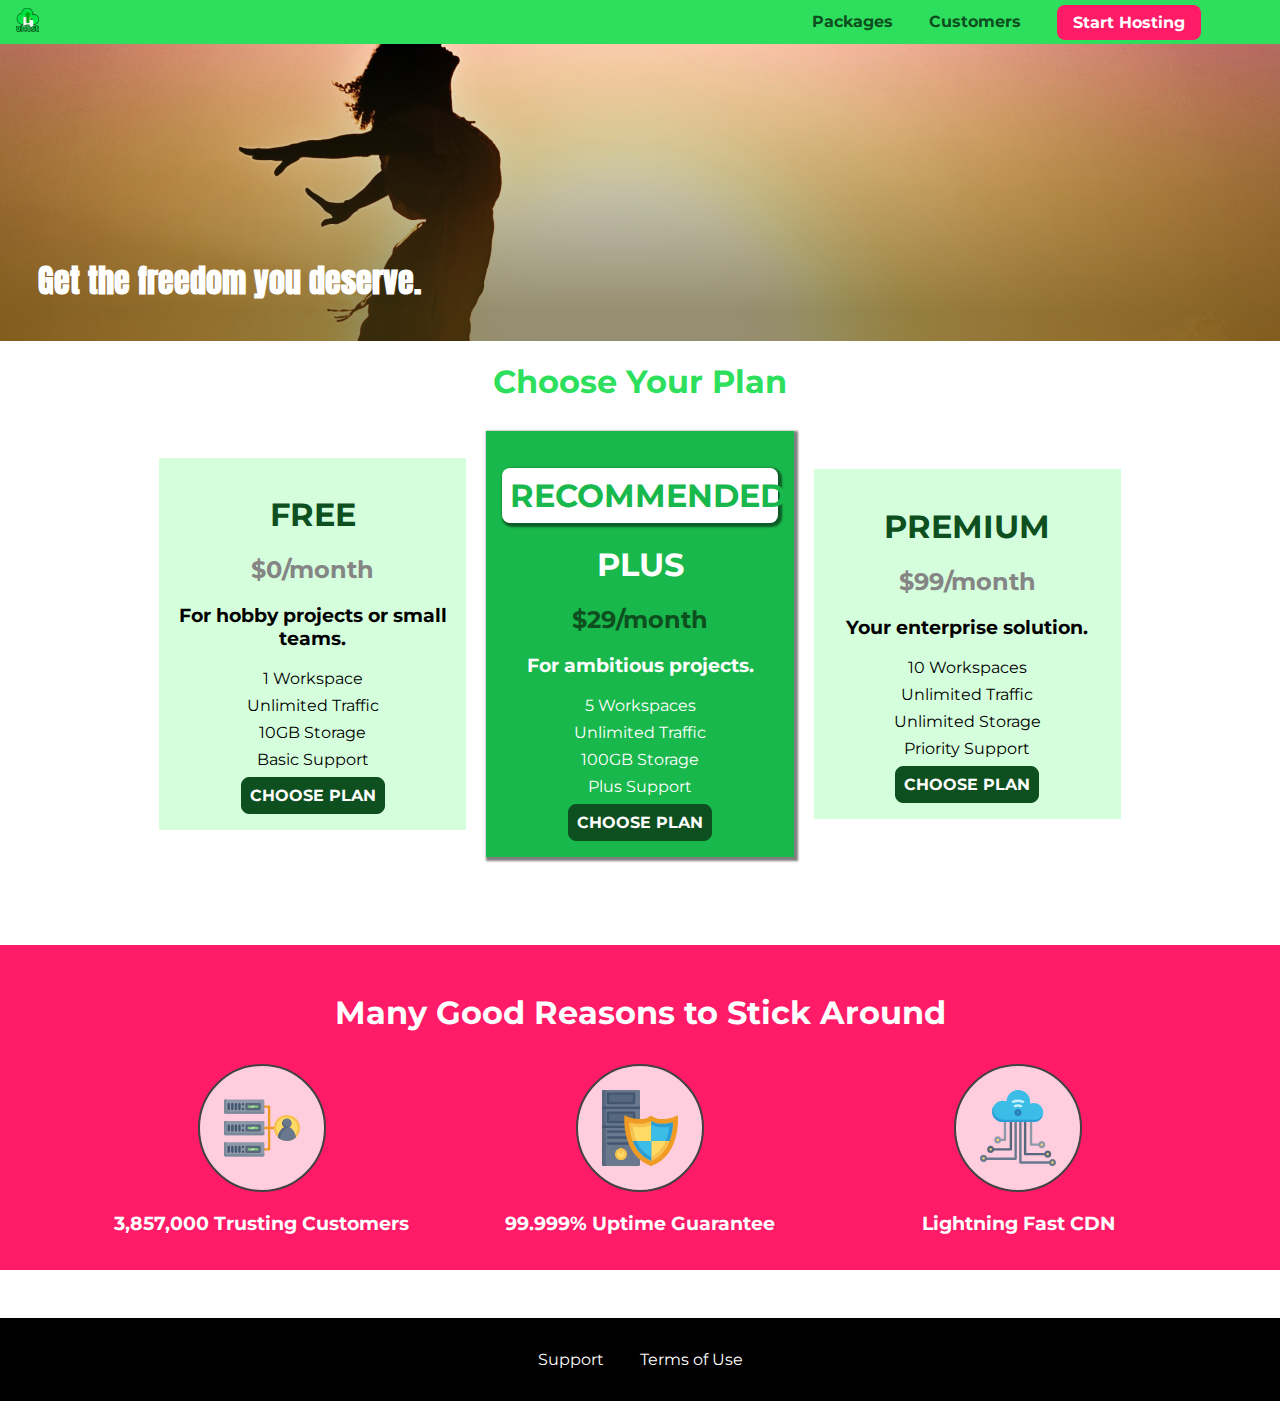
==== commit 3872d368: "add event listeners for clicks on choose plan buttons" ====
--- a/index.html
+++ b/index.html
@@ -19,6 +19,14 @@
   </head>
 
   <body>
+    <div class="backdrop"></div>
+    <div class="modal">
+      <h1 class="modal__title">Do you want to continue?</h1>
+      <div class="modal__actions">
+          <a href="start-hosting/index.html" class="modal__action">Yes!</a>
+          <button class="modal__action modal__action--negative" type="button">No!</button>
+      </div>
+  </div>
     <header class="main-header">
       <div>
         <a href="index.html" class="main-header__brand">
@@ -504,5 +512,6 @@
         </ul>
       </nav>
     </footer>
+    <script src="./shared.js"></script>
   </body>
 </html>
--- a/shared.css
+++ b/shared.css
@@ -1,129 +1,143 @@
 * {
-  box-sizing: border-box;
+    box-sizing: border-box;
 }
 
 body {
-  font-family: "Montserrat", sans-serif;
-  margin: 0;
+    font-family: 'Montserrat', sans-serif;
+    margin: 0;
+}
+
+.backdrop {
+    position: fixed;
+    display: none;
+    top: 0;
+    left: 0;
+    z-index: 100;
+    width: 100vw;
+    height: 100vh;
+    background: rgba(0,0,0,0.5);
 }
 
 .main-header {
-  position: fixed;
-  width: 100%;
-  background: #2ddf5c;
-  padding: 8px 16px;
-  z-index: 1;
-  top: 0;
+    width: 100%;
+    position: fixed;
+    top: 0;
+    left: 0;
+    background: #2ddf5c;
+    padding: 0.5rem 1rem;
+    z-index: 1;
 }
 
 .main-header > div {
-  display: inline-block;
-  vertical-align: middle;
+    display: inline-block;
+    vertical-align: middle;
 }
 
 .main-header__brand {
-  color: #0e4f1f;
-  text-decoration: none;
-  font-weight: bold;
-  font-size: 22px;
-  /* height: 22px; */
-  width: 20px;
-  display: inline-block;
+    color: #0e4f1f;
+    text-decoration: none;
+    font-weight: bold;
+    font-size: 1.5rem;
+    height: 1.5rem;
+    /* width: 20px; */
+    display: inline-block;
 }
 
 .main-header__brand img {
-  /* height: 100%; */
-  width: 100%;
+    height: 100%;
+    /* width: 100%; */
 }
+
 .main-nav {
-  display: inline-block;
-  text-align: right;
-  width: calc(100% - 84px);
-  vertical-align: middle;
+    display: inline-block;
+    text-align: right;
+    width: calc(100% - 74px);
+    vertical-align: middle;
 }
 
 .main-nav__items {
-  margin: 0;
-  padding: 0;
-  list-style: none;
+    margin: 0;
+    padding: 0;
+    list-style: none;
 }
+
 .main-nav__item {
-  display: inline-block;
-  margin: 0 16px;
+    display: inline-block;
+    margin: 0 1rem;
 }
 
 .main-nav__item a {
-  text-decoration: none;
-  color: #0e4f1f;
-  font-weight: bold;
-  padding: 3px 0;
+    text-decoration: none;
+    color: #0e4f1f;
+    font-weight: bold;
+    padding: 0.2rem 0;
 }
 
 .main-nav__item a:hover,
 .main-nav__item a:active {
-  color: white;
-  border-bottom: 5px solid white;
+    color: white;
+    border-bottom: 5px solid white;
 }
 
 .main-nav__item--cta a {
-  color: white;
-  background: #ff1b68;
-  padding: 8px 16px;
-  border-radius: 8px;
+    color: white;
+    background: #ff1b68;
+    padding: 0.5rem 1rem;
+    border-radius: 8px;
 }
 
 .main-nav__item--cta a:hover,
 .main-nav__item--cta a:active {
-  color: #ff1b68;
-  background: white;
-  border: none;
+    color: #ff1b68;
+    background: white;
+    border: none;
 }
 
 .main-footer {
-  background: black;
-  padding: 32px;
-  margin-top: 48px;
+    background: black;
+    padding: 2rem;
+    margin-top: 3rem;
 }
 
 .main-footer__links {
-  list-style: none;
-  margin: 0;
-  padding: 0;
-  text-align: center;
+    list-style: none;
+    margin: 0;
+    padding: 0;
+    text-align: center;
 }
 
 .main-footer__link {
-  display: inline-block;
-  margin: 0 16px;
+    display: inline-block;
+    margin: 0 1rem;
 }
 
 .main-footer__link a {
-  color: white;
-  text-decoration: none;
+    color: white;
+    text-decoration: none;
 }
 
 .main-footer__link a:hover,
 .main-footer__link a:active {
-  color: #ccc;
+    color: #ccc;
 }
 
 .button {
-  background: #0e4f1f;
-  color: white;
-  font: inherit;
-  border: 1.5px solid #0e4f1f;
-  padding: 8px;
-  border-radius: 8px;
-  font-weight: bold;
-  cursor: pointer;
+    background: #0e4f1f;
+    color: white;
+    font: inherit;
+    border: 1.5px solid #0e4f1f;
+    padding: 0.5rem;
+    border-radius: 8px;
+    font-weight: bold;
+    cursor: pointer;
 }
 
 .button:hover,
 .button:active {
-  background: white;
-  color: #0e4f1f;
+    background: white;
+    color: #0e4f1f;
 }
 
 .button:focus {
-  outline: none;
+    outline: none;
 }
--- a/main.css
+++ b/main.css
@@ -1,25 +1,33 @@
+#product-overview {
+  background: linear-gradient(to top, rgba(80, 68, 18, 0.6) 10%, transparent),
+    url("images/freedom.jpg") left 10% bottom 70%/cover no-repeat border-box,
+    #ff1b68;
+  /* background-image: url("freedom.jpg");
+    background-size: cover;
+    background-position: left 10% bottom 20%; */
+  /* background-repeat: no-repeat;
+    background-origin: border-box;
+    background-clip: border-box; */
+  /* background-image: linear-gradient(180deg, red 70%, blue 60%, rgba(0,0,0,0.5)); */
+  /* background-image: radial-gradient(ellipse farthest-corner at 20% 50%, red, blue 70%, green); */
+  width: 100%;
+  height: 33vh;
+  margin-top: 2.75rem;
+  /* border: 5px dashed red; */
+  position: relative;
+}
 
-#product-overview {
-  background: linear-gradient(to top, rgba(80,68,18,0.6) 10%, transparent), url("images/freedom.jpg") left 50% bottom 20%/cover no-repeat border-box,#ff1b68 ;
-  position: relative;
-  /* background-image: linear-gradient(180deg,red ,transparent); */
-  margin-top: 43px; 
-  /* background-image: radial-gradient(circle at top left,red, blue, green); */
-  width: 100%;
-  height: 528px;
-  padding: 10px;
-}
 .section-title {
   color: #2ddf5c;
   text-align: center;
 }
 
 #product-overview h1 {
+  color: white;
+  font-family: "Anton", sans-serif;
   position: absolute;
   bottom: 5%;
   left: 3%;
-  color: white;
-  font-family: "Anton", sans-serif;
 }
 
 .plan__list {
@@ -27,11 +35,12 @@
   margin: auto;
   text-align: center;
 }
+
 .plan {
   background: #d5ffdc;
   text-align: center;
-  padding: 16px;
-  margin: 8px;
+  padding: 1rem;
+  margin: 0.5rem;
   display: inline-block;
   width: 30%;
   vertical-align: middle;
@@ -46,7 +55,7 @@
 .plan__annotation {
   background: white;
   color: #19b84c;
-  padding: 8px;
+  padding: 0.5rem;
   box-shadow: 2px 2px 2px 2px rgba(0, 0, 0, 0.5);
   border-radius: 8px;
 }
@@ -74,22 +83,22 @@
 }
 
 .plan__feature {
-  margin: 8px 0;
+  margin: 0.5rem 0;
 }
 
 #key-features {
   background: #ff1b68;
-  margin-top: 80px;
-  padding: 16px;
+  margin-top: 5rem;
+  padding: 1rem;
 }
 
 #key-features .section-title {
   color: white;
-  margin: 32px;
+  margin: 2rem;
 }
 
 .key-feature__list {
-  list-style-type: none;
+  list-style: none;
   margin: 0;
   padding: 0;
   text-align: center;
@@ -108,12 +117,65 @@
   border: 2px solid #424242;
   border-radius: 50%;
   margin: auto;
-  padding: 20px;
+  padding: 1.5rem;
 }
 
 .key-feature__description {
   text-align: center;
   font-weight: bold;
   color: white;
-  font-size: 20px;
+  font-size: 1.2rem;
 }
+
+/* h1 {
+    font-family: sans-serif;
+} */
+
+.modal {
+  position: fixed;
+  display: none;
+  z-index: 200;
+  top: 20%;
+  left: 30%;
+  width: 40%;
+  background: white;
+  padding: 1rem;
+  border: 1px solid #ccc;
+  box-shadow: 1px 1px 1px rgba(0, 0, 0, 0.5);
+}
+
+.modal__title {
+  text-align: center;
+  margin: 0 0 1rem 0;
+}
+
+.modal__actions {
+  text-align: center;
+}
+
+.modal__action {
+  border: 1px solid #0e4f1f;
+  background: #0e4f1f;
+  text-decoration: none;
+  color: white;
+  font: inherit;
+  padding: 0.5rem 1rem;
+  cursor: pointer;
+}
+
+.modal__action:hover,
+.modal__action:active {
+  background: #2ddf5c;
+  border-color: #2ddf5c;
+}
+
+.modal__action--negative {
+  background: red;
+  border-color: red;
+}
+
+.modal__action--negative:hover,
+.modal__action--negative:active {
+  background: #ff5454;
+  border-color: #ff5454;
+}